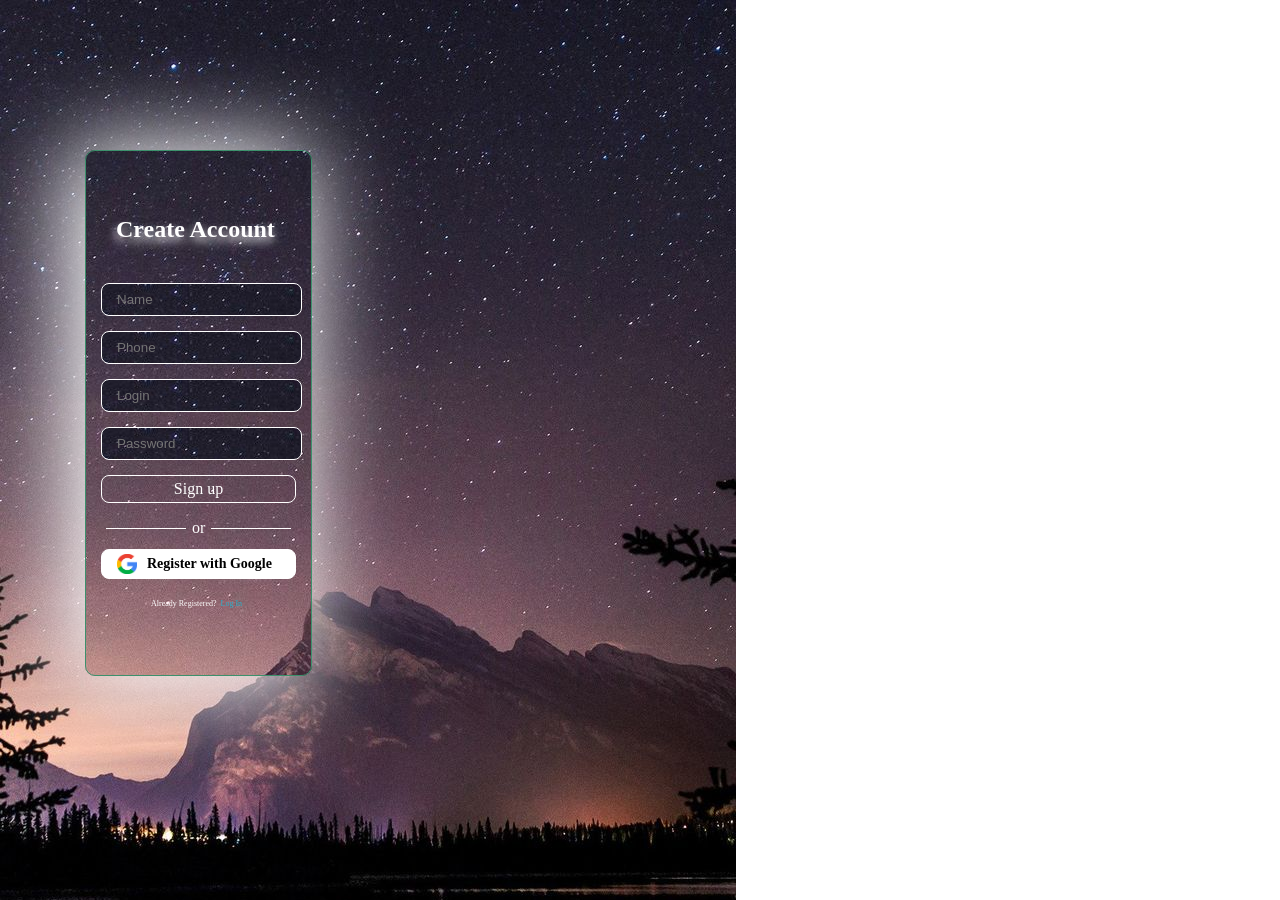
==== index.html @ ba79bdc3 "Start" ====
<!DOCTYPE html>
<html lang="en">
<head>
    <meta charset="UTF-8">
    <meta name="viewport" content="width=device-width, initial-scale=1.0">
    <link rel="stylesheet" href="style.css">
    <title>Document</title>
</head>
<body>
    <main class="block">
        <div class="block-in">

            <h2>Create Account</h2>

            <nav class="regis">

        <form action="#" name="name" method="get">
             <input type="name" name="name" placeholder="Name">
        </form>

         <form action="#" name="password" method="get">
            <input type="phone" name="phone" placeholder="Phone">
         </form>

        <form action="#" name="text" method="get" >
            <input type="text" name="login" placeholder="Login">
        </form>

        <form action="#" name="password" method="get">
            <input type="password" name="password" placeholder="Password">
        </form>

    <div class="sign">
        <a href="#">Sign up</a>
    </div>

    <div class="or1">
    </div>

    <div class="or">
        <a>or</a>
    </div>

    <div class="or2">
    </div>

    <a href="https://myaccount.google.com/?nlr=1">
        <div class="google">
            <img src="images/vecteezy_google-lens-icon-logo-symbol_22484503.png" alt="">
            <h2>Register with Google</h2>
        </div>
    </a>

    <div class="dont">
        <p>Already Registered?</p>
        <a href="index2.html">Log In</a>
    </div>

    </nav>
    </div>
    </main>
</body>
</html>
---- style.css ----
* {
    margin: 0px;
    padding: 0px;
    box-sizing: border-box;
}

body {
    background: url('./images/181ee8ed9c9638926b46dccc98b7b85d.jpg') no-repeat;
}

main.block {
    position: absolute;
    display: flex;
    flex-direction: column;
    left: 85px;
    top: 150px;
    border: 1px solid #3c916c;
    box-shadow: -10px 5px 90px 10px #ffff;
    animation-duration: 60s;
    animation-direction: alternate;
    animation-iteration-count: infinite;
    animation-name: reg;
    border-radius: 10px;
}

@keyframes reg {
    0% {
        box-shadow: -10px 5px 90px 10px #ffff;
    }

    25% {
        box-shadow: -10px 5px 500px 30px #ffff;
    }

    50% {
        box-shadow: -10px 5px 1000px 30px #ffff;
    }

    75% {
        box-shadow: -10px 5px 500px 30px #ffff;
    }

    100% {
        box-shadow: -10px 5px 90px 10px #ffff;
    }


}

.block-in {
    width: 225px;
    padding: 65px 15px;
}

.regis form input {
    display: flex;
    justify-content: center;
    margin-top: 15px;
    padding: 8px 15px;
    border-radius: 8px;
    border: 1px solid white;
    background: url('./images/181ee8ed9c9638926b46dccc98b7b85d.jpg');
}

.block-in h2 {
    margin-bottom: 40px;
    margin-left: 15px;
    color: #fff;
    text-shadow: -1px 5px  10px #ffff;
    animation-duration: 20s;
    animation-name: create;
    animation-iteration-count: infinite;
    animation-direction: alternate;
}

@keyframes create {
    0% {
        text-shadow: -1px 5px  10px #ffff;
    }

    25% {
        text-shadow: -11px 5px  40px #ffff;
    }

    50% {
        text-shadow: -10px 20px 60px white;
    }

    75%{
    text-shadow: 11px  5px  40px #ffff;
    }

    100% {
        text-shadow: -1px 2p 10px #ffff;
    }
}

.sign {
    padding: 4px 15px;
    border: 1px solid white;
    margin-top: 15px;
    border-radius: 8px;
}

.sign a {
    display: flex;
    justify-content: center;
    text-decoration: none;
    color: white;
}

.or1  {
    margin-top: 25px;
    margin-left: 110px;
    width: 80px;
    border-bottom: 1px solid #fff;
}

.or a {
    top: 368px;
    left: 106px;
    position: absolute;
    color: #fff;
}

.or2  {
    margin-top: -1px;
    margin-left: 5px;
    width: 80px;
    border-bottom: 1px solid #fff;
}

.google {
    width: 195px;
    height: 30px;
    display: inline-flex    ;
    padding: 4px 15px;
    border: 1px solid white;
    margin-top: 20px;
    border-radius: 8px;
    background: #ffff;
}

.google img {
    width: 20px;
    height: 20px;
}

.google h2 {
    font-family: 'Times New Roman', Times, serif;
    margin-top: 2px;
    color: #000;
    font-size: 14px;
    margin-left: 10px;
}

.dont {
    display: inline-flex;
    gap: 4px;
    margin-top: 20px;
    margin-left: 50px;
}

.dont p {
    font-family: 'Times New Roman', Times, serif;
    font-size: 8px;
    color: #fff;
}

.dont a {
    font-family: 'Times New Roman', Times, serif;
    font-size: 8px;
    text-decoration: none;
    color: rgb(41, 176, 203);
}
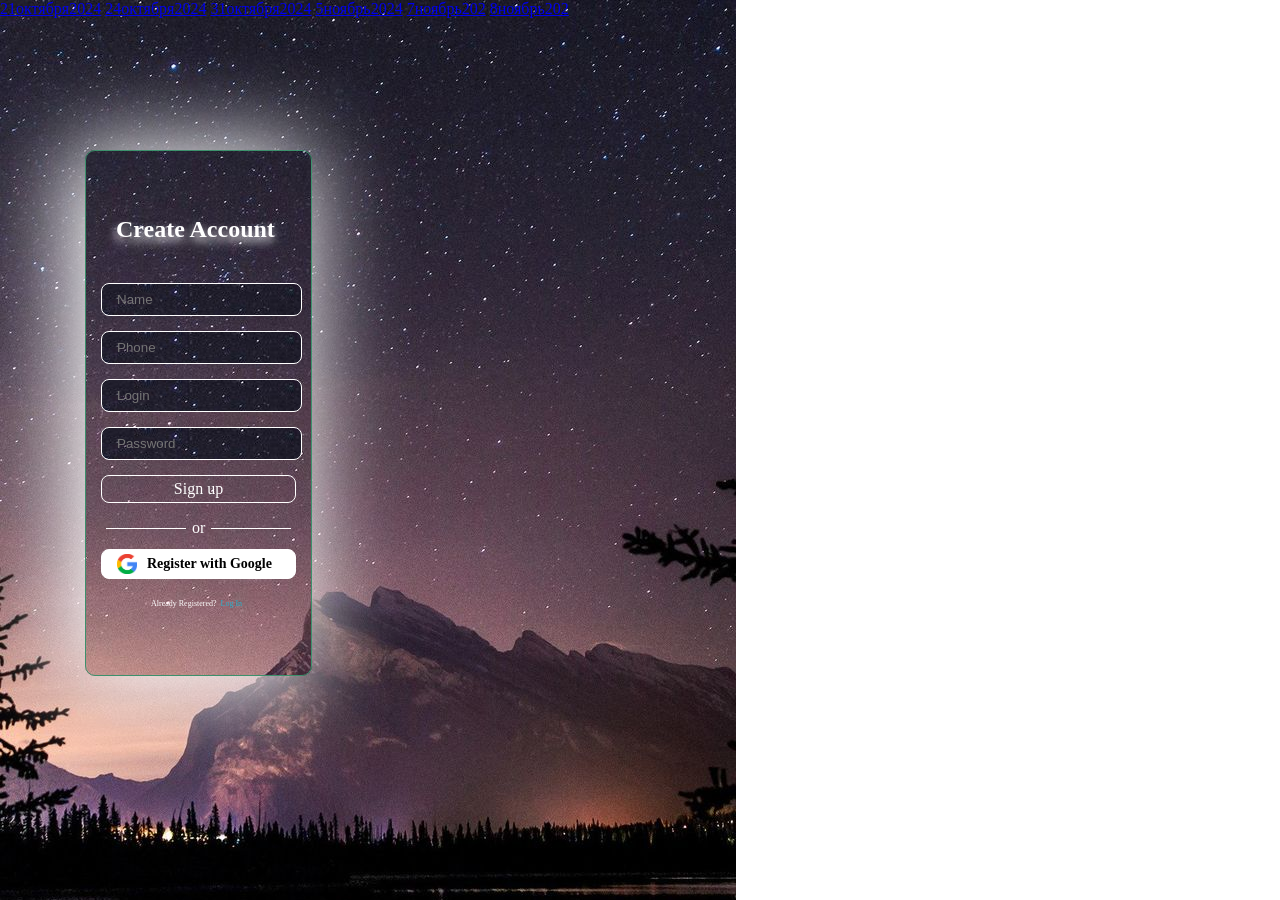
==== commit 1d55c462: "Update index.html" ====
--- a/index.html
+++ b/index.html
@@ -59,5 +59,12 @@
     </nav>
     </div>
     </main>
+
+    <a href="21oct24.html">21октября2024</a>
+<a href="24oct24.html">24октября2024</a>
+<a href="31oct24.html">31октября2024</a>
+<a href="5nov24.html">5ноябрь2024</a>
+<a href="7nov24.html">7ноябрь202</a>
+<a href="8nov24.html">8ноябрь202</a>
 </body>
-</html>+</html>
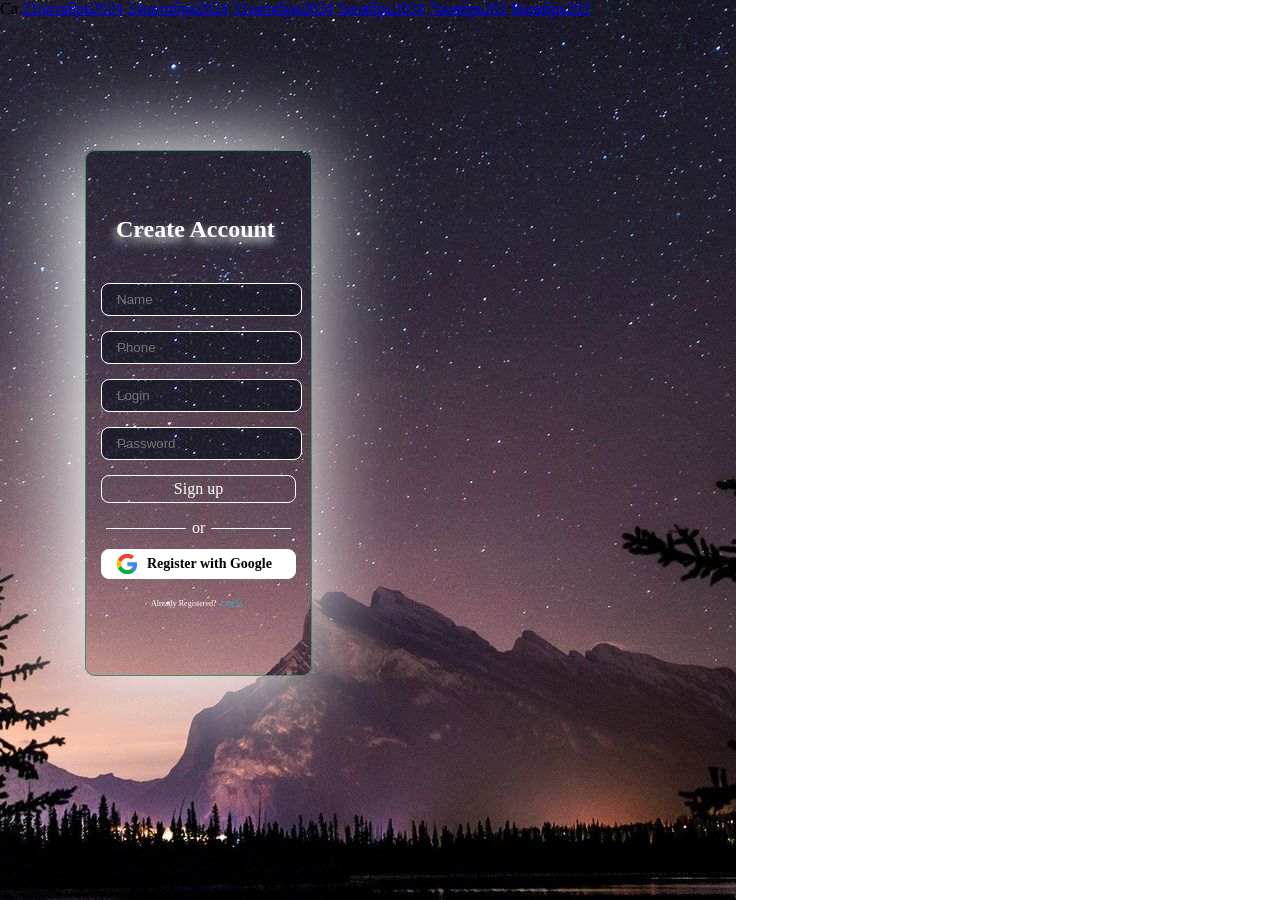
==== commit 3a20650c: "Update index.html" ====
--- a/index.html
+++ b/index.html
@@ -59,7 +59,7 @@
     </nav>
     </div>
     </main>
-
+Са
     <a href="21oct24.html">21октября2024</a>
 <a href="24oct24.html">24октября2024</a>
 <a href="31oct24.html">31октября2024</a>
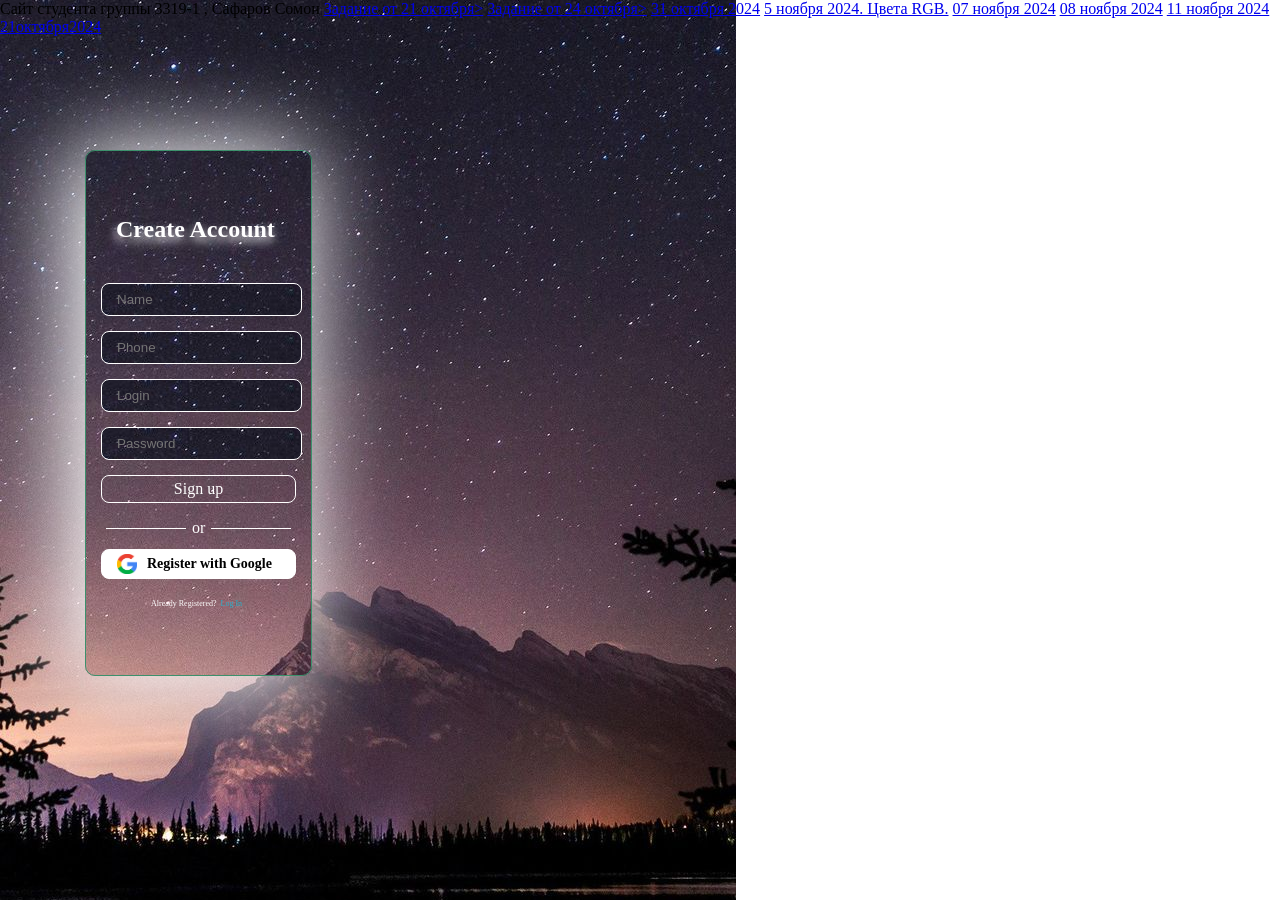
==== commit 726f27ea: "Update index.html" ====
--- a/index.html
+++ b/index.html
@@ -59,12 +59,15 @@
     </nav>
     </div>
     </main>
-Са
+Сайт студента группы 3319-1 , Сафаров Сомон
+    <a href='21oct24.html'>Задание от 21 октября></a>
+    <a href='24oct24.html'>Задание от 24 октября></a>
+    <a href="31oct24.html"> 31 октября 2024</a>
+    <a href="05nov24.html"> 5 ноября 2024. Цвета RGB.</a>
+    <a href="07nov24.html"> 07 ноября 2024</a>
+    <a href="08nov24.html"> 08 ноября 2024</a>
+    <a href="11nov24.html"> 11 ноября 2024</a>
     <a href="21oct24.html">21октября2024</a>
-<a href="24oct24.html">24октября2024</a>
-<a href="31oct24.html">31октября2024</a>
-<a href="5nov24.html">5ноябрь2024</a>
-<a href="7nov24.html">7ноябрь202</a>
-<a href="8nov24.html">8ноябрь202</a>
+
 </body>
 </html>
